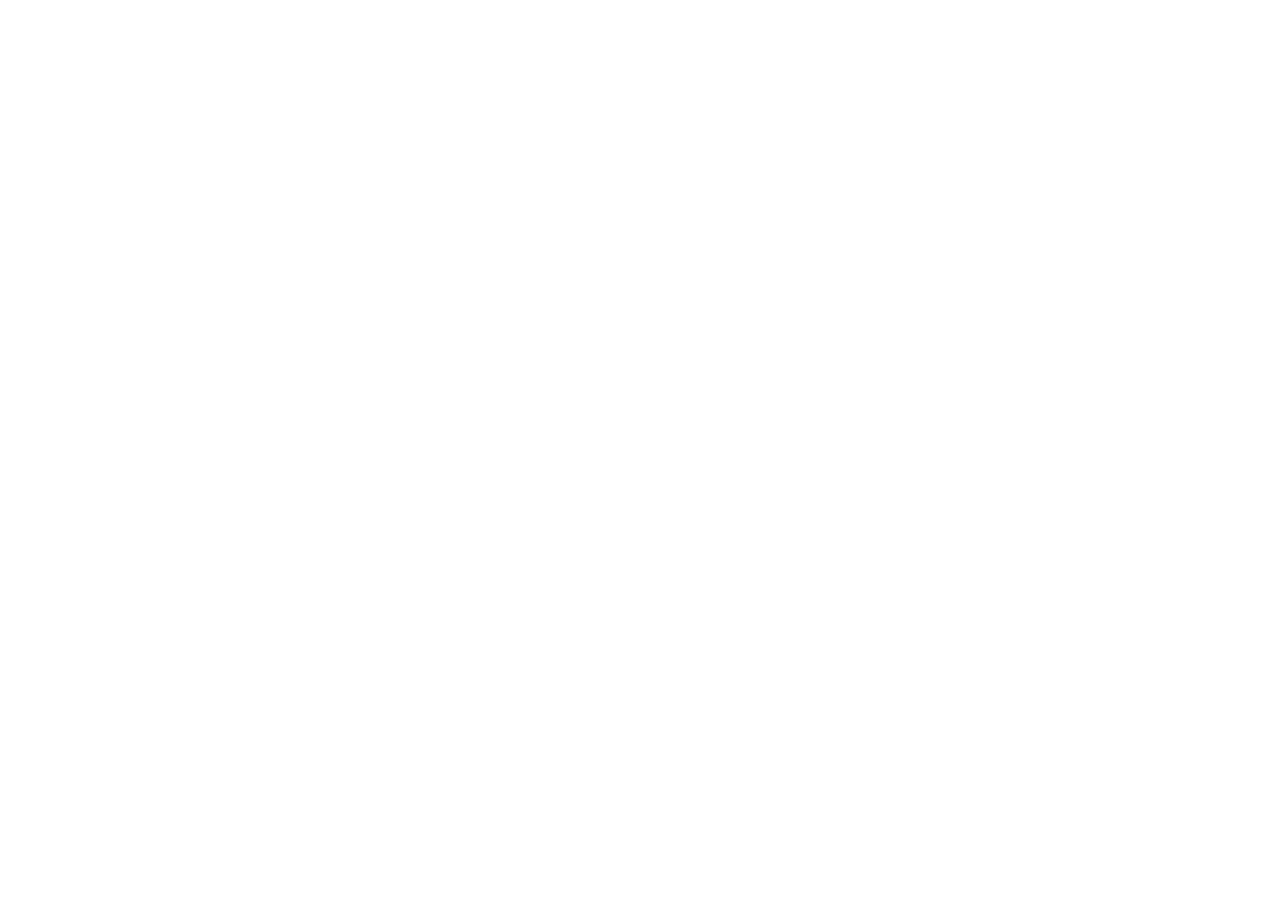
==== index.html @ a5757c32 "Updates" ====
<!doctype html><html lang="en"><head><meta charset="utf-8"/><meta name="viewport" content="width=device-width,initial-scale=1"/><link rel="apple-touch-icon" sizes="180x180" href="/apple-touch-icon.png"><link rel="icon" type="image/x-icon" href="/favicon.ico"><link rel="icon" type="image/png" sizes="32x32" href="/favicon-32x32.png"><link rel="icon" type="image/png" sizes="16x16" href="/favicon-16x16.png"><script type="text/javascript">!function(n){if("/"===n.search[1]){const a=n.search.slice(1).split("&").map((function(n){return n.replace(/~and~/g,"&")})).join("?");window.history.replaceState(null,null,n.pathname.slice(0,-1)+a+n.hash)}}(window.location)</script><title>PlayCover</title><script defer="defer" src="/playcover-website/static/js/main.bad26737.js"></script><link href="/playcover-website/static/css/main.d4d04a16.css" rel="stylesheet"></head><body><noscript>You need to enable JavaScript to run this app.</noscript><div id="root"></div></body></html>
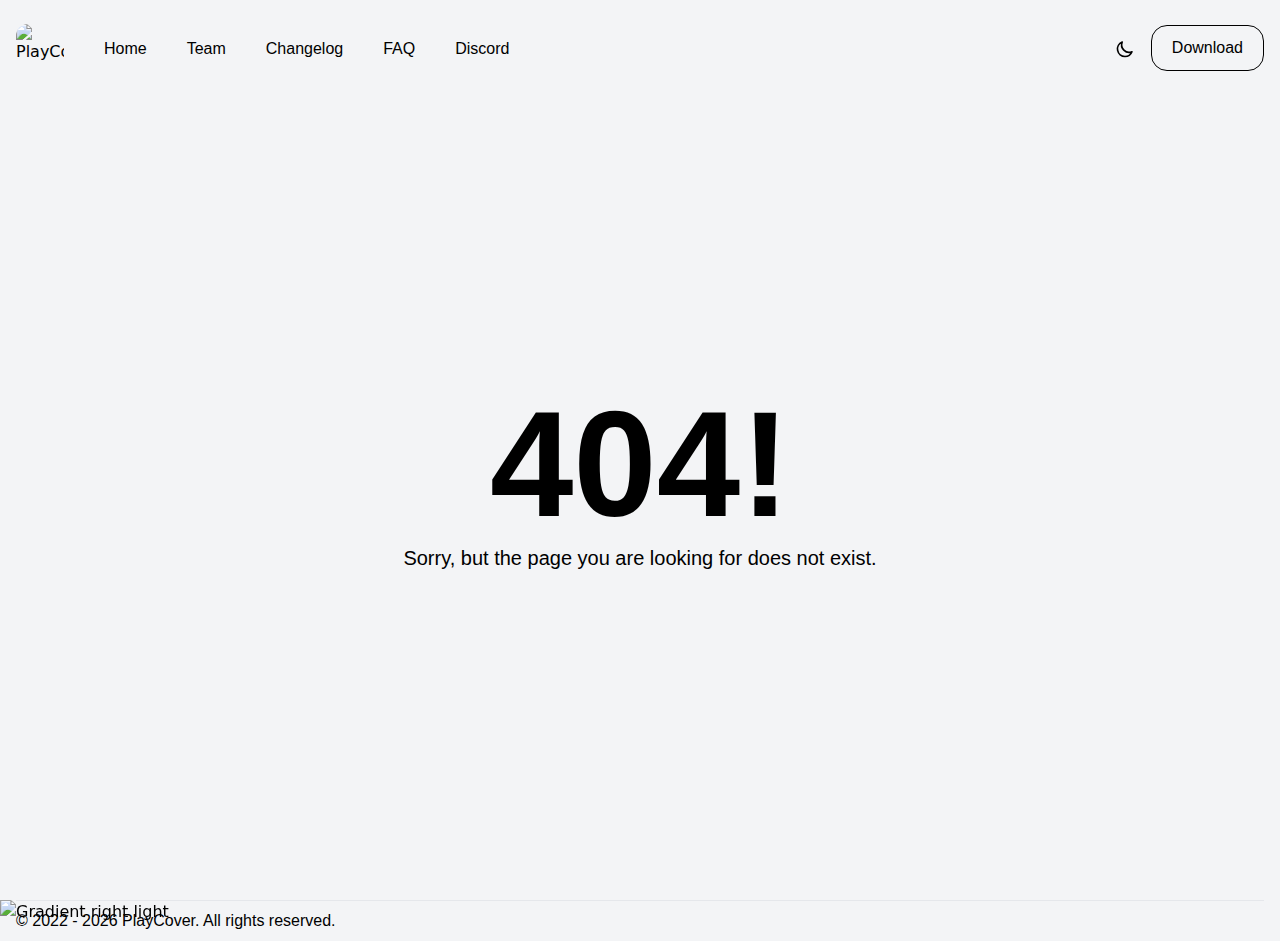
==== commit 6faa822d: "Updates" ====
--- a/index.html
+++ b/index.html
@@ -1 +1 @@
-<!doctype html><html lang="en"><head><meta charset="utf-8"/><meta name="viewport" content="width=device-width,initial-scale=1"/><link rel="apple-touch-icon" sizes="180x180" href="/apple-touch-icon.png"><link rel="icon" type="image/x-icon" href="/favicon.ico"><link rel="icon" type="image/png" sizes="32x32" href="/favicon-32x32.png"><link rel="icon" type="image/png" sizes="16x16" href="/favicon-16x16.png"><script type="text/javascript">!function(n){if("/"===n.search[1]){const a=n.search.slice(1).split("&").map((function(n){return n.replace(/~and~/g,"&")})).join("?");window.history.replaceState(null,null,n.pathname.slice(0,-1)+a+n.hash)}}(window.location)</script><title>PlayCover</title><script defer="defer" src="/playcover-website/static/js/main.bad26737.js"></script><link href="/playcover-website/static/css/main.d4d04a16.css" rel="stylesheet"></head><body><noscript>You need to enable JavaScript to run this app.</noscript><div id="root"></div></body></html>+<!doctype html><html lang="en"><head><meta charset="utf-8"/><meta name="viewport" content="width=device-width,initial-scale=1"/><link rel="apple-touch-icon" sizes="180x180" href="/apple-touch-icon.png"><link rel="icon" type="image/x-icon" href="/favicon.ico"><link rel="icon" type="image/png" sizes="32x32" href="/favicon-32x32.png"><link rel="icon" type="image/png" sizes="16x16" href="/favicon-16x16.png"><title>PlayCover</title><script defer="defer" src="/static/js/main.136a489f.js"></script><link href="/static/css/main.c4677afb.css" rel="stylesheet"></head><body><noscript>You need to enable JavaScript to run this app.</noscript><div id="root"></div></body></html>--- a/static/css/main.c4677afb.css
+++ b/static/css/main.c4677afb.css
@@ -0,0 +1,4 @@
+/*
+! tailwindcss v3.1.6 | MIT License | https://tailwindcss.com
+*/*,:after,:before{border:0 solid #e5e7eb;box-sizing:border-box}:after,:before{--tw-content:""}html{-webkit-text-size-adjust:100%;font-family:ui-sans-serif,system-ui,-apple-system,BlinkMacSystemFont,Segoe UI,Roboto,Helvetica Neue,Arial,Noto Sans,sans-serif,Apple Color Emoji,Segoe UI Emoji,Segoe UI Symbol,Noto Color Emoji;line-height:1.5;tab-size:4}body{line-height:inherit;margin:0}hr{border-top-width:1px;color:inherit;height:0}abbr:where([title]){-webkit-text-decoration:underline dotted;text-decoration:underline dotted}h1,h2,h3,h4,h5,h6{font-size:inherit;font-weight:inherit}a{color:inherit;text-decoration:inherit}b,strong{font-weight:bolder}code,kbd,pre,samp{font-family:ui-monospace,SFMono-Regular,Menlo,Monaco,Consolas,Liberation Mono,Courier New,monospace;font-size:1em}small{font-size:80%}sub,sup{font-size:75%;line-height:0;position:relative;vertical-align:initial}sub{bottom:-.25em}sup{top:-.5em}table{border-collapse:collapse;border-color:inherit;text-indent:0}button,input,optgroup,select,textarea{color:inherit;font-family:inherit;font-size:100%;font-weight:inherit;line-height:inherit;margin:0;padding:0}button,select{text-transform:none}[type=button],[type=reset],[type=submit],button{-webkit-appearance:button;background-color:initial;background-image:none}:-moz-focusring{outline:auto}:-moz-ui-invalid{box-shadow:none}progress{vertical-align:initial}::-webkit-inner-spin-button,::-webkit-outer-spin-button{height:auto}[type=search]{-webkit-appearance:textfield;outline-offset:-2px}::-webkit-search-decoration{-webkit-appearance:none}::-webkit-file-upload-button{-webkit-appearance:button;font:inherit}summary{display:list-item}blockquote,dd,dl,figure,h1,h2,h3,h4,h5,h6,hr,p,pre{margin:0}fieldset{margin:0}fieldset,legend{padding:0}menu,ol,ul{list-style:none;margin:0;padding:0}textarea{resize:vertical}input::-webkit-input-placeholder,textarea::-webkit-input-placeholder{color:#9ca3af;opacity:1}input::placeholder,textarea::placeholder{color:#9ca3af;opacity:1}[role=button],button{cursor:pointer}:disabled{cursor:default}audio,canvas,embed,iframe,img,object,svg,video{display:block;vertical-align:middle}img,video{height:auto;max-width:100%}*,:after,:before{--tw-border-spacing-x:0;--tw-border-spacing-y:0;--tw-translate-x:0;--tw-translate-y:0;--tw-rotate:0;--tw-skew-x:0;--tw-skew-y:0;--tw-scale-x:1;--tw-scale-y:1;--tw-pan-x: ;--tw-pan-y: ;--tw-pinch-zoom: ;--tw-scroll-snap-strictness:proximity;--tw-ordinal: ;--tw-slashed-zero: ;--tw-numeric-figure: ;--tw-numeric-spacing: ;--tw-numeric-fraction: ;--tw-ring-inset: ;--tw-ring-offset-width:0px;--tw-ring-offset-color:#fff;--tw-ring-color:rgba(59,130,246,.5);--tw-ring-offset-shadow:0 0 #0000;--tw-ring-shadow:0 0 #0000;--tw-shadow:0 0 #0000;--tw-shadow-colored:0 0 #0000;--tw-blur: ;--tw-brightness: ;--tw-contrast: ;--tw-grayscale: ;--tw-hue-rotate: ;--tw-invert: ;--tw-saturate: ;--tw-sepia: ;--tw-drop-shadow: ;--tw-backdrop-blur: ;--tw-backdrop-brightness: ;--tw-backdrop-contrast: ;--tw-backdrop-grayscale: ;--tw-backdrop-hue-rotate: ;--tw-backdrop-invert: ;--tw-backdrop-opacity: ;--tw-backdrop-saturate: ;--tw-backdrop-sepia: }::-webkit-backdrop{--tw-border-spacing-x:0;--tw-border-spacing-y:0;--tw-translate-x:0;--tw-translate-y:0;--tw-rotate:0;--tw-skew-x:0;--tw-skew-y:0;--tw-scale-x:1;--tw-scale-y:1;--tw-pan-x: ;--tw-pan-y: ;--tw-pinch-zoom: ;--tw-scroll-snap-strictness:proximity;--tw-ordinal: ;--tw-slashed-zero: ;--tw-numeric-figure: ;--tw-numeric-spacing: ;--tw-numeric-fraction: ;--tw-ring-inset: ;--tw-ring-offset-width:0px;--tw-ring-offset-color:#fff;--tw-ring-color:rgba(59,130,246,.5);--tw-ring-offset-shadow:0 0 #0000;--tw-ring-shadow:0 0 #0000;--tw-shadow:0 0 #0000;--tw-shadow-colored:0 0 #0000;--tw-blur: ;--tw-brightness: ;--tw-contrast: ;--tw-grayscale: ;--tw-hue-rotate: ;--tw-invert: ;--tw-saturate: ;--tw-sepia: ;--tw-drop-shadow: ;--tw-backdrop-blur: ;--tw-backdrop-brightness: ;--tw-backdrop-contrast: ;--tw-backdrop-grayscale: ;--tw-backdrop-hue-rotate: ;--tw-backdrop-invert: ;--tw-backdrop-opacity: ;--tw-backdrop-saturate: ;--tw-backdrop-sepia: }::backdrop{--tw-border-spacing-x:0;--tw-border-spacing-y:0;--tw-translate-x:0;--tw-translate-y:0;--tw-rotate:0;--tw-skew-x:0;--tw-skew-y:0;--tw-scale-x:1;--tw-scale-y:1;--tw-pan-x: ;--tw-pan-y: ;--tw-pinch-zoom: ;--tw-scroll-snap-strictness:proximity;--tw-ordinal: ;--tw-slashed-zero: ;--tw-numeric-figure: ;--tw-numeric-spacing: ;--tw-numeric-fraction: ;--tw-ring-inset: ;--tw-ring-offset-width:0px;--tw-ring-offset-color:#fff;--tw-ring-color:rgba(59,130,246,.5);--tw-ring-offset-shadow:0 0 #0000;--tw-ring-shadow:0 0 #0000;--tw-shadow:0 0 #0000;--tw-shadow-colored:0 0 #0000;--tw-blur: ;--tw-brightness: ;--tw-contrast: ;--tw-grayscale: ;--tw-hue-rotate: ;--tw-invert: ;--tw-saturate: ;--tw-sepia: ;--tw-drop-shadow: ;--tw-backdrop-blur: ;--tw-backdrop-brightness: ;--tw-backdrop-contrast: ;--tw-backdrop-grayscale: ;--tw-backdrop-hue-rotate: ;--tw-backdrop-invert: ;--tw-backdrop-opacity: ;--tw-backdrop-saturate: ;--tw-backdrop-sepia: }.pointer-events-none{pointer-events:none}.fixed{position:fixed}.absolute{position:absolute}.relative{position:relative}.left-auto{left:auto}.right-\[0\]{right:0}.bottom-0{bottom:0}.left-\[22px\]{left:22px}.top-\[6\%\]{top:6%}.right-auto{right:auto}.bottom-auto{bottom:auto}.top-0{top:0}.right-\[60px\]{right:60px}.top-\[28\%\]{top:28%}.right-\[-3\%\]{right:-3%}.left-\[-2\%\]{left:-2%}.top-\[27\%\]{top:27%}.bottom-\[29\%\]{bottom:29%}.left-\[8\%\]{left:8%}.top-auto{top:auto}.bottom-\[31\%\]{bottom:31%}.left-\[41\%\]{left:41%}.bottom-\[40\%\]{bottom:40%}.right-0{right:0}.bottom-\[34\%\]{bottom:34%}.left-\[34\%\]{left:34%}.bottom-\[18\%\]{bottom:18%}.top-\[25\%\]{top:25%}.right-\[34\%\]{right:34%}.bottom-\[33\%\]{bottom:33%}.left-\[-10\%\]{left:-10%}.bottom-\[-50\%\]{bottom:-50%}.right-\[-50\%\]{right:-50%}.z-50{z-index:50}.mx-auto{margin-left:auto;margin-right:auto}.my-4{margin-bottom:1rem;margin-top:1rem}.my-6{margin-bottom:1.5rem;margin-top:1.5rem}.mx-4{margin-left:1rem;margin-right:1rem}.mx-8{margin-left:2rem;margin-right:2rem}.mt-0\.5{margin-top:.125rem}.mt-0{margin-top:0}.-mb-\[14px\]{margin-bottom:-14px}.mt-\[60px\]{margin-top:60px}.-ml-\[18px\]{margin-left:-18px}.-mt-\[40px\]{margin-top:-40px}.mt-1{margin-top:.25rem}.ml-2\.5{margin-left:.625rem}.ml-2{margin-left:.5rem}.mt-8{margin-top:2rem}.mb-5{margin-bottom:1.25rem}.mt-10{margin-top:2.5rem}.mt-4{margin-top:1rem}.mb-3{margin-bottom:.75rem}.-mb-0\.5{margin-bottom:-.125rem}.-mb-0{margin-bottom:0}.mr-3{margin-right:.75rem}.block{display:block}.flex{display:flex}.grid{display:grid}.hidden{display:none}.h-5{height:1.25rem}.h-0{height:0}.h-8{height:2rem}.h-auto{height:auto}.h-\[535px\]{height:535px}.h-\[82px\]{height:82px}.h-\[100px\]{height:100px}.h-\[90px\]{height:90px}.h-\[125px\]{height:125px}.h-\[70px\]{height:70px}.h-\[85px\]{height:85px}.h-\[75px\]{height:75px}.h-\[65px\]{height:65px}.h-\[calc\(100vh_-_96px\)\]{height:calc(100vh - 96px)}.h-10{height:2.5rem}.h-24{height:6rem}.h-12{height:3rem}.h-6{height:1.5rem}.h-4{height:1rem}.min-h-screen{min-height:100vh}.min-h-fit{min-height:-webkit-fit-content;min-height:-moz-fit-content;min-height:fit-content}.w-5{width:1.25rem}.w-8{width:2rem}.w-\[469px\]{width:469px}.w-\[82px\]{width:82px}.w-\[100px\]{width:100px}.w-\[90px\]{width:90px}.w-\[125px\]{width:125px}.w-\[70px\]{width:70px}.w-\[85px\]{width:85px}.w-\[75px\]{width:75px}.w-\[65px\]{width:65px}.w-10{width:2.5rem}.w-12{width:3rem}.w-6{width:1.5rem}.w-full{width:100%}.w-4{width:1rem}.max-w-7xl{max-width:80rem}.max-w-\[1250px\]{max-width:1250px}.max-w-\[310px\]{max-width:310px}.max-w-\[1350px\]{max-width:1350px}.max-w-full{max-width:100%}.flex-\[0_0_auto\]{flex:0 0 auto}.flex-shrink-0{flex-shrink:0}.flex-grow{flex-grow:1}.rotate-90{--tw-rotate:90deg;-webkit-transform:translate(var(--tw-translate-x),var(--tw-translate-y)) rotate(var(--tw-rotate)) skewX(var(--tw-skew-x)) skewY(var(--tw-skew-y)) scaleX(var(--tw-scale-x)) scaleY(var(--tw-scale-y));transform:translate(var(--tw-translate-x),var(--tw-translate-y)) rotate(var(--tw-rotate)) skewX(var(--tw-skew-x)) skewY(var(--tw-skew-y)) scaleX(var(--tw-scale-x)) scaleY(var(--tw-scale-y))}@-webkit-keyframes hover{0%{opacity:1;-webkit-transform:translateY(0);transform:translateY(0)}50%{opacity:1;-webkit-transform:translateY(-5px);transform:translateY(-5px)}to{opacity:1;-webkit-transform:translateY(0);transform:translateY(0)}}.animate-hover-short{-webkit-animation:hover 8s infinite;animation:hover 8s infinite}@-webkit-keyframes hover-opposite{0%{opacity:1;-webkit-transform:translateY(0);transform:translateY(0)}40%{opacity:1;-webkit-transform:translateY(-2px);transform:translateY(-2px)}70%{opacity:1;-webkit-transform:translateY(-6px);transform:translateY(-6px)}to{opacity:1;-webkit-transform:translateY(0);transform:translateY(0)}}@keyframes hover-opposite{0%{opacity:1;-webkit-transform:translateY(0);transform:translateY(0)}40%{opacity:1;-webkit-transform:translateY(-2px);transform:translateY(-2px)}70%{opacity:1;-webkit-transform:translateY(-6px);transform:translateY(-6px)}to{opacity:1;-webkit-transform:translateY(0);transform:translateY(0)}}.animate-hover-medium{-webkit-animation:hover-opposite 12s infinite;animation:hover-opposite 12s infinite}@keyframes hover{0%{opacity:1;-webkit-transform:translateY(0);transform:translateY(0)}50%{opacity:1;-webkit-transform:translateY(-5px);transform:translateY(-5px)}to{opacity:1;-webkit-transform:translateY(0);transform:translateY(0)}}.animate-hover-long{-webkit-animation:hover 10s infinite;animation:hover 10s infinite}.cursor-pointer{cursor:pointer}.grid-cols-2{grid-template-columns:repeat(2,minmax(0,1fr))}.flex-col{flex-direction:column}.flex-wrap{flex-wrap:wrap}.items-start{align-items:flex-start}.items-center{align-items:center}.justify-center{justify-content:center}.justify-between{justify-content:space-between}.gap-4{gap:1rem}.space-x-10>:not([hidden])~:not([hidden]){--tw-space-x-reverse:0;margin-left:calc(2.5rem*(1 - var(--tw-space-x-reverse)));margin-right:calc(2.5rem*var(--tw-space-x-reverse))}.space-y-4>:not([hidden])~:not([hidden]){--tw-space-y-reverse:0;margin-bottom:calc(1rem*var(--tw-space-y-reverse));margin-top:calc(1rem*(1 - var(--tw-space-y-reverse)))}.space-x-4>:not([hidden])~:not([hidden]){--tw-space-x-reverse:0;margin-left:calc(1rem*(1 - var(--tw-space-x-reverse)));margin-right:calc(1rem*var(--tw-space-x-reverse))}.space-x-2>:not([hidden])~:not([hidden]){--tw-space-x-reverse:0;margin-left:calc(.5rem*(1 - var(--tw-space-x-reverse)));margin-right:calc(.5rem*var(--tw-space-x-reverse))}.space-x-1>:not([hidden])~:not([hidden]){--tw-space-x-reverse:0;margin-left:calc(.25rem*(1 - var(--tw-space-x-reverse)));margin-right:calc(.25rem*var(--tw-space-x-reverse))}.space-y-2>:not([hidden])~:not([hidden]){--tw-space-y-reverse:0;margin-bottom:calc(.5rem*var(--tw-space-y-reverse));margin-top:calc(.5rem*(1 - var(--tw-space-y-reverse)))}.overflow-auto{overflow:auto}.overflow-hidden,.truncate{overflow:hidden}.truncate{text-overflow:ellipsis;white-space:nowrap}.whitespace-pre-wrap{white-space:pre-wrap}.rounded-full{border-radius:9999px}.rounded-xl{border-radius:.75rem}.rounded-\[21\%\]{border-radius:21%}.rounded-2xl{border-radius:1rem}.border-2{border-width:2px}.border{border-width:1px}.border-l-2{border-left-width:2px}.border-t{border-top-width:1px}.border-b{border-bottom-width:1px}.border-gray-300{--tw-border-opacity:1;border-color:rgb(209 213 219/var(--tw-border-opacity))}.border-transparent{border-color:transparent}.border-black{--tw-border-opacity:1;border-color:rgb(0 0 0/var(--tw-border-opacity))}.border-dark\/70{border-color:hsla(0,0%,9%,.7)}.border-b-gray-400\/20{border-bottom-color:rgba(156,163,175,.2)}.bg-light{--tw-bg-opacity:1;background-color:rgb(243 244 246/var(--tw-bg-opacity))}.bg-black\/10{background-color:rgba(0,0,0,.1)}.bg-black\/5{background-color:rgba(0,0,0,.05)}.bg-gradient-to-r{background-image:linear-gradient(to right,var(--tw-gradient-stops))}.from-pc-g{--tw-gradient-from:#00baaf;--tw-gradient-to:rgba(0,186,175,0);--tw-gradient-stops:var(--tw-gradient-from),var(--tw-gradient-to)}.to-pc-b{--tw-gradient-to:#317aec}.bg-clip-text{-webkit-background-clip:text;background-clip:text}.px-4{padding-left:1rem;padding-right:1rem}.py-2\.5{padding-bottom:.625rem;padding-top:.625rem}.py-2{padding-bottom:.5rem;padding-top:.5rem}.py-3{padding-bottom:.75rem;padding-top:.75rem}.px-6{padding-left:1.5rem;padding-right:1.5rem}.py-\[60px\]{padding-bottom:60px;padding-top:60px}.px-\[40px\]{padding-left:40px;padding-right:40px}.py-10{padding-bottom:2.5rem;padding-top:2.5rem}.py-1\.5{padding-bottom:.375rem;padding-top:.375rem}.px-3{padding-left:.75rem;padding-right:.75rem}.px-3\.5{padding-left:.875rem;padding-right:.875rem}.px-5{padding-left:1.25rem;padding-right:1.25rem}.py-1{padding-bottom:.25rem;padding-top:.25rem}.py-3\.5{padding-bottom:.875rem;padding-top:.875rem}.pb-6{padding-bottom:1.5rem}.pl-2{padding-left:.5rem}.pt-5{padding-top:1.25rem}.pb-1\.5{padding-bottom:.375rem}.pb-1{padding-bottom:.25rem}.pt-10{padding-top:2.5rem}.pb-10{padding-bottom:2.5rem}.pt-4{padding-top:1rem}.pb-8{padding-bottom:2rem}.pb-2{padding-bottom:.5rem}.pt-2{padding-top:.5rem}.pt-3\.5{padding-top:.875rem}.pt-3{padding-top:.75rem}.text-center{text-align:center}.font-itcavantgardestdmd{font-family:Itcavantgardestdmd,sans-serif}.font-lufga{font-family:Lufga,sans-serif}.text-2xl{font-size:1.5rem;line-height:2rem}.text-xl{font-size:1.25rem}.text-lg,.text-xl{line-height:1.75rem}.text-lg{font-size:1.125rem}.text-4xl{font-size:2.25rem;line-height:2.5rem}.text-\[150px\]{font-size:150px}.text-\[15px\]{font-size:15px}.text-\[14px\]{font-size:14px}.font-bold{font-weight:700}.font-semibold{font-weight:600}.font-medium{font-weight:500}.capitalize{text-transform:capitalize}.leading-\[160px\]{line-height:160px}.text-gray-400{--tw-text-opacity:1;color:rgb(156 163 175/var(--tw-text-opacity))}.text-transparent{color:transparent}.text-blue-400{--tw-text-opacity:1;color:rgb(96 165 250/var(--tw-text-opacity))}.text-\[\#7587F5\]{--tw-text-opacity:1;color:rgb(117 135 245/var(--tw-text-opacity))}.text-\[\#66D6D7\]{--tw-text-opacity:1;color:rgb(102 214 215/var(--tw-text-opacity))}.text-gray-700{--tw-text-opacity:1;color:rgb(55 65 81/var(--tw-text-opacity))}.text-black{--tw-text-opacity:1;color:rgb(0 0 0/var(--tw-text-opacity))}.antialiased{-webkit-font-smoothing:antialiased;-moz-osx-font-smoothing:grayscale}.shadow-2xl{--tw-shadow:0 25px 50px -12px rgba(0,0,0,.25);--tw-shadow-colored:0 25px 50px -12px var(--tw-shadow-color);box-shadow:0 0 #0000,0 0 #0000,var(--tw-shadow);box-shadow:var(--tw-ring-offset-shadow,0 0 #0000),var(--tw-ring-shadow,0 0 #0000),var(--tw-shadow)}.outline-none{outline:2px solid transparent;outline-offset:2px}.filter{-webkit-filter:var(--tw-blur) var(--tw-brightness) var(--tw-contrast) var(--tw-grayscale) var(--tw-hue-rotate) var(--tw-invert) var(--tw-saturate) var(--tw-sepia) var(--tw-drop-shadow);filter:var(--tw-blur) var(--tw-brightness) var(--tw-contrast) var(--tw-grayscale) var(--tw-hue-rotate) var(--tw-invert) var(--tw-saturate) var(--tw-sepia) var(--tw-drop-shadow)}.transition-colors{transition-duration:.15s;transition-property:color,background-color,border-color,fill,stroke,-webkit-text-decoration-color;transition-property:color,background-color,border-color,text-decoration-color,fill,stroke;transition-property:color,background-color,border-color,text-decoration-color,fill,stroke,-webkit-text-decoration-color;transition-timing-function:cubic-bezier(.4,0,.2,1)}.duration-500{transition-duration:.5s}.duration-200{transition-duration:.2s}.duration-300{transition-duration:.3s}body{background:#f3f4f6}body .dark{background:#181818!important}@font-face{font-family:Lufga;font-style:normal;font-weight:200;src:local("Lufga"),url(/static/media/LufgaThin.f1320a06fc9c45739378.ttf) format("truetype")}@font-face{font-family:Lufga;font-style:italic;font-weight:200;src:local("Lufga"),url(/static/media/LufgaThinItalic.b43bf28d5db6bce92882.ttf) format("truetype")}@font-face{font-family:Lufga;font-style:normal;font-weight:300;src:local("Lufga"),url(/static/media/LufgaLight.6ef28164cd0173eb2011.ttf) format("truetype")}@font-face{font-family:Lufga;font-style:italic;font-weight:300;src:local("Lufga"),url(/static/media/LufgaLightItalic.588fc6f650b75ed396cb.ttf) format("truetype")}@font-face{font-family:Lufga;font-style:normal;font-weight:400;src:local("Lufga"),url(/static/media/LufgaRegular.4f0d570c75aa41c936e1.ttf) format("truetype")}@font-face{font-family:Lufga;font-style:italic;font-weight:400;src:local("Lufga"),url(/static/media/LufgaItalic.d12000412011b83b7bb7.ttf) format("truetype")}@font-face{font-family:Lufga;font-style:normal;font-weight:500;src:local("Lufga"),url(/static/media/LufgaMedium.8a6e8c322b3081e46655.ttf) format("truetype")}@font-face{font-family:Lufga;font-style:italic;font-weight:500;src:local("Lufga"),url(/static/media/LufgaMediumItalic.02ca93388a726188bdc6.ttf) format("truetype")}@font-face{font-family:Lufga;font-style:normal;font-weight:600;src:local("Lufga"),url(/static/media/LufgaSemiBold.3c7b91dccc58aeffca0e.ttf) format("truetype")}@font-face{font-family:Lufga;font-style:italic;font-weight:600;src:local("Lufga"),url(/static/media/LufgaSemiBoldItalic.23686316ab17ba8db0b2.ttf) format("truetype")}@font-face{font-family:Lufga;font-style:normal;font-weight:700;src:local("Lufga"),url(/static/media/LufgaBold.0b819e404b04598770c3.ttf) format("truetype")}@font-face{font-family:Lufga;font-style:italic;font-weight:700;src:local("Lufga"),url(/static/media/LufgaBoldItalic.4f8ae5bed35a4ab26449.ttf) format("truetype")}@font-face{font-family:Lufga;font-style:normal;font-weight:800;src:local("Lufga"),url(/static/media/LufgaExtraBold.46261de7bc95e50bfe6f.ttf) format("truetype")}@font-face{font-family:Lufga;font-style:italic;font-weight:800;src:local("Lufga"),url(/static/media/LufgaExtraBoldItalic.1aac7b250cf8992d2113.ttf) format("truetype")}@font-face{font-family:Lufga;font-style:normal;font-weight:900;src:local("Lufga"),url(/static/media/LufgaBlack.bea425e3adccfbdb24fb.ttf) format("truetype")}@font-face{font-family:Lufga;font-style:italic;font-weight:900;src:local("Lufga"),url(/static/media/LufgaBlackItalic.8befe9e663322c0f2cab.ttf) format("truetype")}@font-face{font-family:Itcavantgardestdmd;font-style:normal;font-weight:400;src:local("Itcavantgardestdmd"),url(/static/media/ITCAvantGardeStdMd.9a2803b983b9375f2c85.otf) format("opentype")}.hover\:bg-gray-50:hover{--tw-bg-opacity:1;background-color:rgb(249 250 251/var(--tw-bg-opacity))}.focus\:ring-1:focus{--tw-ring-offset-shadow:var(--tw-ring-inset) 0 0 0 var(--tw-ring-offset-width) var(--tw-ring-offset-color);--tw-ring-shadow:var(--tw-ring-inset) 0 0 0 calc(1px + var(--tw-ring-offset-width)) var(--tw-ring-color);box-shadow:var(--tw-ring-offset-shadow),var(--tw-ring-shadow),0 0 #0000;box-shadow:var(--tw-ring-offset-shadow),var(--tw-ring-shadow),var(--tw-shadow,0 0 #0000)}.focus\:ring-pc-g:focus{--tw-ring-opacity:1;--tw-ring-color:rgb(0 186 175/var(--tw-ring-opacity))}.dark .dark\:border-gray-600\/40{border-color:rgba(75,85,99,.4)}.dark .dark\:border-\[\#222\]{--tw-border-opacity:1;border-color:rgb(34 34 34/var(--tw-border-opacity))}.dark .dark\:border-white{--tw-border-opacity:1;border-color:rgb(255 255 255/var(--tw-border-opacity))}.dark .dark\:border-light\/70{border-color:rgba(243,244,246,.7)}.dark .dark\:border-b-gray-200\/5{border-bottom-color:rgba(229,231,235,.05)}.dark .dark\:bg-dark{--tw-bg-opacity:1;background-color:rgb(24 24 24/var(--tw-bg-opacity))}.dark .dark\:bg-black\/30{background-color:rgba(0,0,0,.3)}.dark .dark\:bg-white\/5{background-color:hsla(0,0%,100%,.05)}.dark .dark\:text-white{--tw-text-opacity:1;color:rgb(255 255 255/var(--tw-text-opacity))}.dark .dark\:text-gray-500\/40{color:hsla(220,9%,46%,.4)}.dark .dark\:text-gray-300{--tw-text-opacity:1;color:rgb(209 213 219/var(--tw-text-opacity))}.dark .dark\:hover\:bg-gray-50\/10:hover{background-color:rgba(249,250,251,.1)}@media (min-width:640px){.sm\:grid-cols-3{grid-template-columns:repeat(3,minmax(0,1fr))}.sm\:pb-0{padding-bottom:0}.sm\:text-5xl{font-size:3rem;line-height:1}.sm\:text-xl{font-size:1.25rem;line-height:1.75rem}}@media (min-width:768px){.md\:mx-auto{margin-left:auto;margin-right:auto}.md\:ml-24{margin-left:6rem}.md\:flex{display:flex}.md\:hidden{display:none}.md\:w-3\/5{width:60%}.md\:w-4\/5{width:80%}.md\:grid-cols-4{grid-template-columns:repeat(4,minmax(0,1fr))}.md\:space-y-6>:not([hidden])~:not([hidden]){--tw-space-y-reverse:0;margin-bottom:calc(1.5rem*var(--tw-space-y-reverse));margin-top:calc(1.5rem*(1 - var(--tw-space-y-reverse)))}.md\:pb-10{padding-bottom:2.5rem}.md\:pt-5{padding-top:1.25rem}.md\:text-base{font-size:1rem;line-height:1.5rem}}@media (min-width:1024px){.lg\:absolute{position:absolute}.lg\:top-\[-55\%\]{top:-55%}.lg\:ml-32{margin-left:8rem}.lg\:h-\[90vh\]{height:90vh}.lg\:h-16{height:4rem}.lg\:w-3\/5{width:60%}.lg\:w-16{width:4rem}.lg\:grid-cols-6{grid-template-columns:repeat(6,minmax(0,1fr))}.lg\:flex-row{flex-direction:row}.lg\:px-6{padding-left:1.5rem;padding-right:1.5rem}.lg\:text-6xl{font-size:3.75rem;line-height:1}.lg\:text-lg{font-size:1.125rem;line-height:1.75rem}}@media (min-width:1280px){.xl\:mx-0{margin-left:0;margin-right:0}.xl\:grid-cols-8{grid-template-columns:repeat(8,minmax(0,1fr))}.xl\:px-0{padding-left:0;padding-right:0}}@media (min-width:480px){.xxs\:left-\[66px\]{left:66px}.xxs\:top-\[4\%\]{top:4%}.xxs\:right-\[49px\]{right:49px}.xxs\:top-\[32\%\]{top:32%}.xxs\:left-0{left:0}.xxs\:top-\[31\%\]{top:31%}.xxs\:left-\[15\%\]{left:15%}.xxs\:bottom-\[10\%\]{bottom:10%}.xxs\:left-\[44\%\]{left:44%}.xxs\:bottom-\[23\%\]{bottom:23%}.xxs\:right-\[6\%\]{right:6%}.xxs\:bottom-\[8\%\]{bottom:8%}.xxs\:left-\[42\%\]{left:42%}.xxs\:bottom-0{bottom:0}.xxs\:top-\[35\%\]{top:35%}.xxs\:h-\[100px\]{height:100px}.xxs\:h-\[144px\]{height:144px}.xxs\:h-\[124px\]{height:124px}.xxs\:h-\[182px\]{height:182px}.xxs\:h-\[90px\]{height:90px}.xxs\:h-\[110px\]{height:110px}.xxs\:h-\[84px\]{height:84px}.xxs\:h-\[75px\]{height:75px}.xxs\:w-\[100px\]{width:100px}.xxs\:w-\[144px\]{width:144px}.xxs\:w-\[124x\]{width:124x}.xxs\:w-auto{width:auto}.xxs\:w-\[182px\]{width:182px}.xxs\:w-\[90px\]{width:90px}.xxs\:w-\[110px\]{width:110px}.xxs\:w-\[84px\]{width:84px}.xxs\:w-\[75px\]{width:75px}.xxs\:max-w-\[460px\]{max-width:460px}.xxs\:pb-8{padding-bottom:2rem}}@media (min-width:1400px){.xxl\:top-\[-50\%\]{top:-50%}.xxl\:right-\[-50\%\]{right:-50%}.xxl\:mx-0{margin-left:0;margin-right:0}.xxl\:px-0{padding-left:0;padding-right:0}}
+/*# sourceMappingURL=main.c4677afb.css.map*/